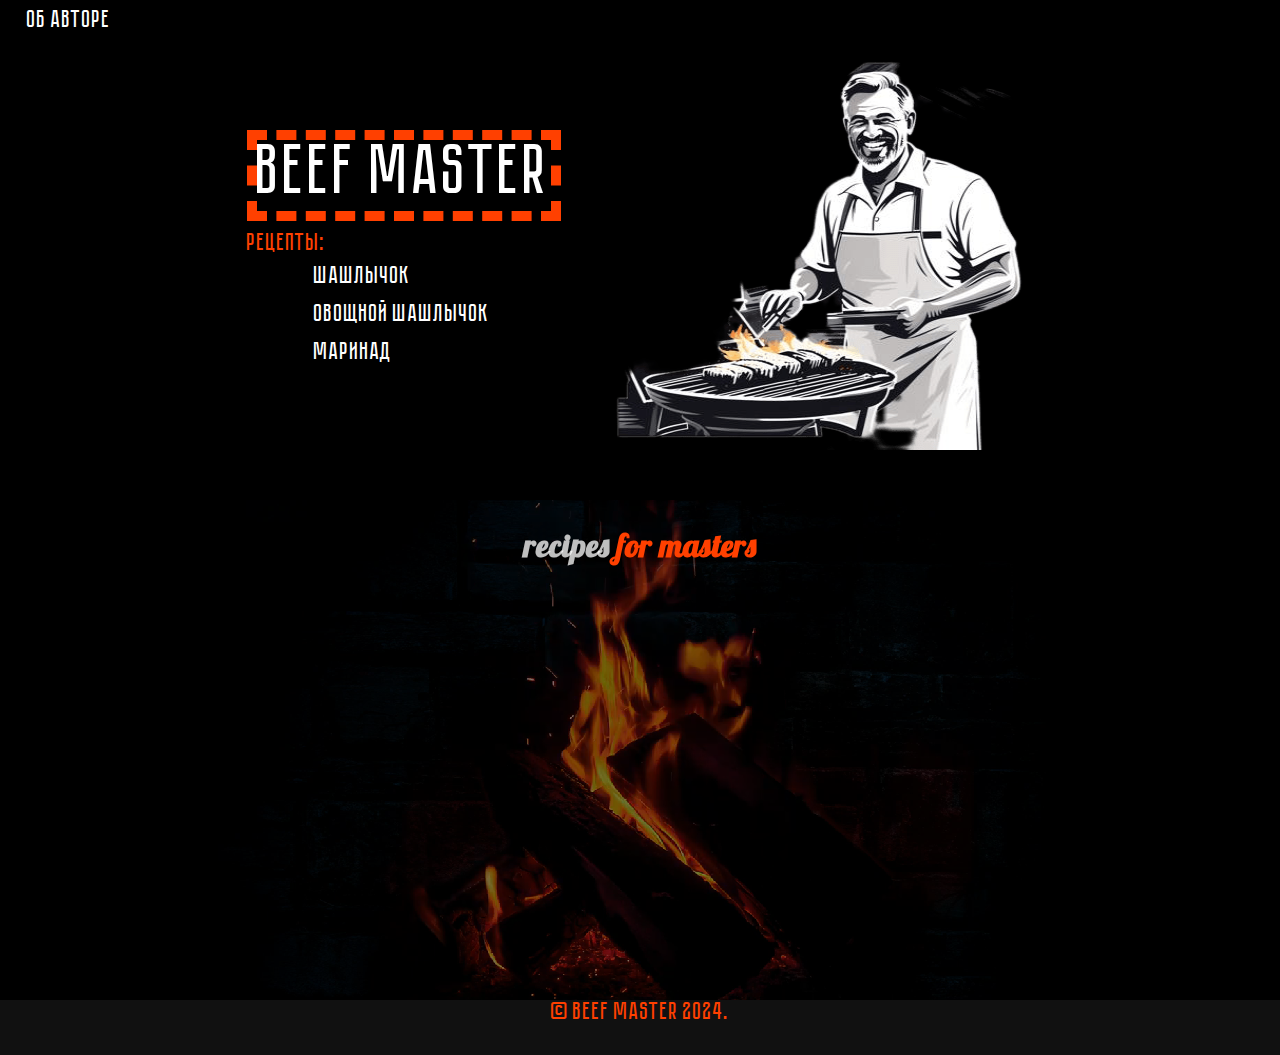
==== index.html @ 6a46635c "Add files via upload" ====
<!DOCTYPE html>
<html lang="ru">

  <head>
    <meta charset="UTF-8">
    
    <title>BEEF MASTER</title>
    
    <!--CSS-->
    <link rel="stylesheet" href="css/MainStyle.css" />
    

    <!--JS-->
    <script src="node_modules/gsap/dist/gsap.min.js"></script>
    <script src="node_modules/gsap/dist/ScrollTrigger.min.js"></script>

    <script src="js/common.js"></script>
    <script src="js/scrolltriger.js"defer></script>
    <script src="js/animated.js" defer></script>
    

  </head>

  <body>
    <header>
      <a href="about.html"><h2>об авторе</h2></a>
      
      
    </header>

    <div class="main">
        <div class="billboard">
                  <div class="box-1">
                    <div class="box">
                      <img class="billboard-icon" src="img/men2.png" />
                      <div class="text-box">
                        <p class="billboard-text">BEEF MASTER</p>
                        <h1 style="margin-top: 10px;">рецепты:</h1>
                        <ul>
                          <li><a href="saslic.html" class="t1"><h2>шашлычок</h2></a></li>
                          <li><a href="vegSaslic.html" class="t2"><h2>ОВОЩНОЙ шашлычок</h2></a></li>
                          <!-- <li><a href="barbeku.html" class="t3"><h2>барбекю</h2></a></li>
                          <li><a href="kebeb.html" class="t4"><h2>кебаб</h2></a></li> -->
                          <li><a href="marinad.html" class="t5"><h2>маринад</h2></a></li>
                          <!-- <li><a href="drink.html" class="t6"><h2>соусы</h2></a></li> -->
                        </ul>
          
                      </div>
                      
                      

                    </div>
                  </div>
        </div>
    </div>
    <!-- <run_link style="margin-top: 0; width: 100vw; height: 50px; background-color: #fff;">рецепты</run_link> -->

    <section class="showcase">

      <h1 class="showcase__header">recipes <span>for masters</span></h1>

      <video src="video/swiper-font.mp4" class="showcase__video" autoplay loop muted></video>

      <div class="menu">
        
      </div>
        
    </section>
    <footer>
      <h1>© BEEF MASTER 2024.</h1>

      
    </footer>
    
    
      
  </body>

</html>
---- css/MainStyle.css ----
/*27:24*/
@font-face {font-family: lobster; src: url(../fonts/Lobster.woff2);}

@font-face {font-family: pobeda-bold; src: url(../fonts/pobeda-bold.woff2);}

@font-face {font-family: outfit; src: url(../fonts/Outfit-VariableFont_wght.ttf)}

@font-face {font-family: Abel; src: url(../fonts/Prompt-Medium.ttf)}


@media screen and (max-width: 800px) {
	
  
}

html{
  
  background-color: #000000;
  height: 100%;
  
}
:root{
  --padding: 120px;
  --brend_color: rgb(255, 64, 0);
} 
a{
  text-decoration: none;
}
* {
	box-sizing: border-box;
  margin-block-start: 0;
  margin-block-end: 0;
}
body {
	background: #111;
	
	padding: 0;
	margin: 0;
  overflow-x: hidden;
}
li{
  list-style-type: none;
}
p{
  text-align: center;
  font-size: 4rem;
  color: rgb(187, 187, 187);
  font-family: pobeda-bold;
}
h1{
  color: var(--brend_color);
  font-size: 25px;
  font-family: pobeda-bold;
  
}

h2{
  color: #ffffff;
  font-size: 25px;
  margin-left: 27px;
  font-family: pobeda-bold;
  margin-top: 8px;
  padding-bottom: 5px;
}
h2:hover{
  color: rgb(255, 64, 0);
}
h3{
  color: #e5e5e5;
  font-size: 27px;
  
  font-family:'Courier New', Courier, monospace;
  line-height: 45px;
  margin-top: 8px;
  padding-bottom: 5px;
  text-align: center;
}
/* header */
header{
  background-color: black;
  height: 50px;
  width: 100vw;
  display: flex;
  flex-direction: row;
  position: sticky;
  top: 0;
  z-index: 5;
  
}

/*--MAIN--*/
.main{
  max-width: 100%;
  width: 100%;
  
  height: 450px;
  background-color: black;
  z-index: 1;
}
.main-author{
  height: 100%;
  background-image: url(../img/background-billboard.png) ;
  background-repeat: no-repeat;
  background-size: cover;
  
}

.billboard {
  background-image: url(../img/background-billboard.png);
  background-size: cover;
  
  z-index: 2;
}  

.billboard-text {
  text-align: center;
  color: rgb(255, 255, 255);
  font-size: 70px;
  font-family: pobeda-bold;
  /* background-color: rgb(134, 134, 134); */
  /* border-bottom-left-radius: 10%;
  border-top-right-radius: 10%; */
  border-style: dashed;
  border-color: rgb(255, 64, 0);
  border-style: dashed;
  border-width: 10px;
  
}

.box-1{
  display: flex;
  flex-direction: column;
  justify-content: right;
  align-items: center;
  
  margin-bottom: 0;
  
  
}
.box{
  display: flex;
  flex-direction: row-reverse;
  justify-content: right;
  align-items: center;
  
  margin-bottom: 0;
  
}

.box-1author{
  display: flex;
  flex-direction: column;
  justify-content: right;
  align-items: center;
  
  margin-bottom: 0;
  
  background-color: rgba(0, 0, 0, 0.437);
  
}

.billboard-icon {
  margin-left: 50px;
  /* margin-top: 100px; */
  margin-bottom: 0;
  width: 422px;
  height: 400px;
  z-index: 3;

  
  /* border-radius: 5%;
  border-color: var(--brend_color);
  background-color: #d5d5d578; */
  

  
  
} 
/* RUN LINK */
 .line{
  animation: line 7s linear infinite;
 }
@keyframes line{
  0%{
    transform: translate3d(-25%, 0, 0);
  }
  100%{
    transform: translate3d(-50%, 0, 0);
  }
}


/*---SHOWCASE---*/
.showcase{
  background-color: black;
  height: 500px;
  position: relative;
  color: white;
  overflow: hidden;
}
.showcase__video{
  position: absolute;
  top: 0;
  left: 0;
  width: 100%;
  height: 100%;
  object-position: cover;
  opacity: .5;
  z-index: 0;
}
.showcase__content-wrapper{
  position: relative;
  z-index: 1;
  height: 100%;
  padding: var(--padding);
}
.showcase__header{
  position: absolute;
  text-align: center;
  width: 100vw;
  margin-left: 0;
  top: 25px;
  font-family: lobster;
  font-size: 32px;
  
  color: rgb(255, 255, 255,  .75);
  z-index: 1;

  background-image: url(../img/background-billboard.png);
  background-repeat: no-repeat;
  background-size: cover;
  
}
.showcase__header span{
  color: rgb(255, 64, 0);
}

/* FOOTER */
footer{

  
  width: 100vw;
  height: 55px;
  
  margin-bottom: 0;
  
  background-image: url(../img/background-billboard.png);

  color: rgb(255, 64, 0);
  font-size: 10px;
  font-family: pobeda-bold;
  text-align: center;
  position: relative;
  
}
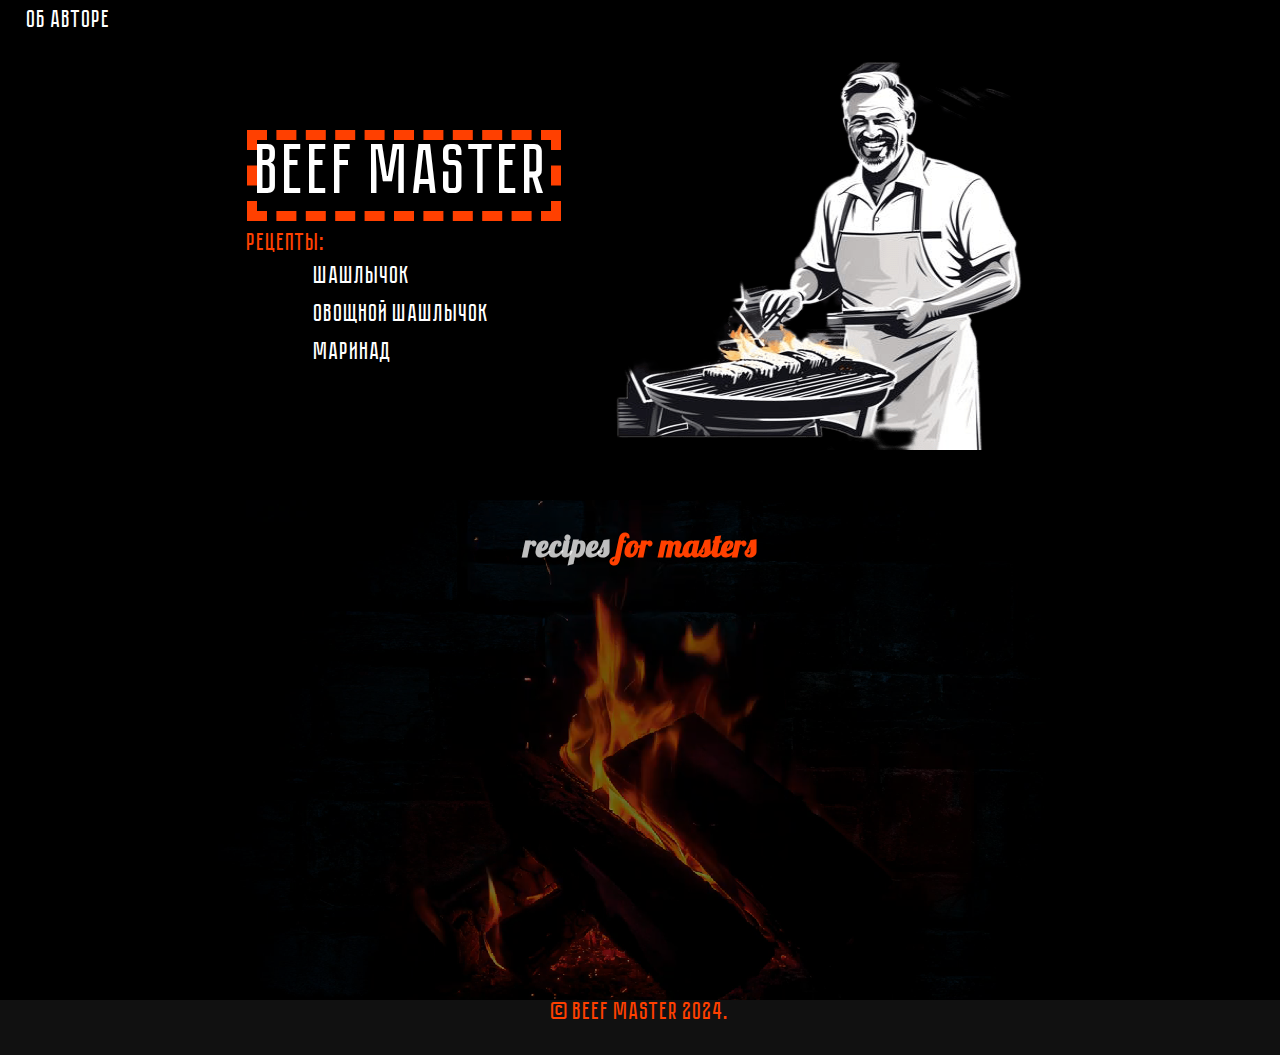
==== commit 4d71c68e: "Update index.html" ====
--- a/index.html
+++ b/index.html
@@ -16,7 +16,7 @@
 
     <script src="js/common.js"></script>
     <script src="js/scrolltriger.js"defer></script>
-    <script src="js/animated.js" defer></script>
+    <script src="js/animated.js"></script>
     
 
   </head>
@@ -76,4 +76,4 @@
       
   </body>
 
-</html>+</html>
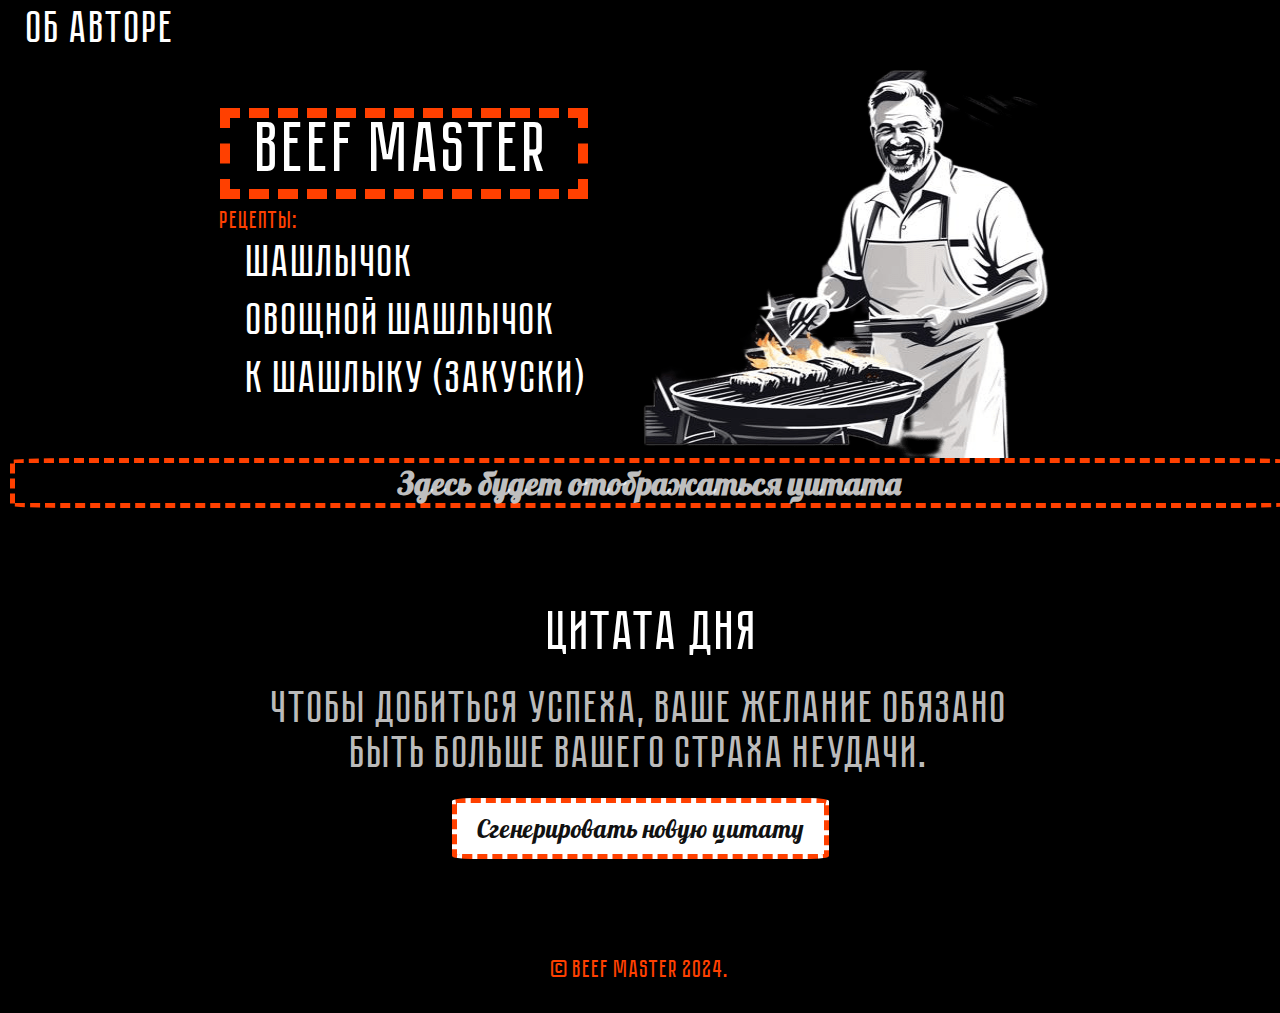
==== commit df20c41b: "Add files via upload" ====
--- a/index.html
+++ b/index.html
@@ -1,79 +1,73 @@
 <!DOCTYPE html>
 <html lang="ru">
 
-  <head>
-    <meta charset="UTF-8">
-    
-    <title>BEEF MASTER</title>
-    
-    <!--CSS-->
-    <link rel="stylesheet" href="css/MainStyle.css" />
-    
+<head>
+  <meta charset="UTF-8">
+  <title>BEEF MASTER</title>
 
-    <!--JS-->
-    <script src="node_modules/gsap/dist/gsap.min.js"></script>
-    <script src="node_modules/gsap/dist/ScrollTrigger.min.js"></script>
+  <!-- CSS -->
+  <link rel="stylesheet" href="css/MainStyle.css" />
 
-    <script src="js/common.js"></script>
-    <script src="js/scrolltriger.js"defer></script>
-    <script src="js/animated.js"></script>
-    
+  <!-- JS -->
+  <script src="node_modules/gsap/dist/gsap.min.js"></script>
+  <script src="node_modules/gsap/dist/ScrollTrigger.min.js"></script>
 
-  </head>
+  <script src="js/citat.js"defer></script>
+  <script src="js/Zagcitat.js"defer></script>
+  <script src="js/scrolltriger.js"defer></script>
+  <script src="js/animated.js"defer></script>
 
-  <body>
-    <header>
-      <a href="about.html"><h2>об авторе</h2></a>
-      
-      
-    </header>
 
-    <div class="main">
-        <div class="billboard">
-                  <div class="box-1">
-                    <div class="box">
-                      <img class="billboard-icon" src="img/men2.png" />
-                      <div class="text-box">
-                        <p class="billboard-text">BEEF MASTER</p>
-                        <h1 style="margin-top: 10px;">рецепты:</h1>
-                        <ul>
-                          <li><a href="saslic.html" class="t1"><h2>шашлычок</h2></a></li>
-                          <li><a href="vegSaslic.html" class="t2"><h2>ОВОЩНОЙ шашлычок</h2></a></li>
-                          <!-- <li><a href="barbeku.html" class="t3"><h2>барбекю</h2></a></li>
-                          <li><a href="kebeb.html" class="t4"><h2>кебаб</h2></a></li> -->
-                          <li><a href="marinad.html" class="t5"><h2>маринад</h2></a></li>
-                          <!-- <li><a href="drink.html" class="t6"><h2>соусы</h2></a></li> -->
-                        </ul>
-          
-                      </div>
-                      
-                      
 
-                    </div>
-                  </div>
+</head>
+
+<body>
+  <header>
+    <a href="about.html">
+      <h2>об авторе</h2>
+    </a>
+  </header>
+
+  <div class="main">
+    <div class="billboard">
+      <div class="box-1">
+        <div class="box">
+          <img class="billboard-icon" src="img/men2.png" />
+          <div class="text-box">
+            <p class="billboard-text">BEEF MASTER</p>
+            <h1 style="margin-top: 10px;">рецепты:</h1>
+            <ul>
+              <li><a href="saslic.html" class="t1"><h2 style="background-color: rgba(0, 0, 0, 0.347);">шашлычок</h2></a></li>
+              <li><a href="vegSaslic.html" class="t2"><h2 style="background-color: rgba(0, 0, 0, 0.347);">овощной шашлычок</h2></a></li>
+              <li><a href="marinad.html" class="t5"><h2 style="background-color: rgba(0, 0, 0, 0.347);">к шашлыку (закуски)</h2></a></li>
+            </ul>
+
+          </div>
+
+
+
         </div>
+      </div>
     </div>
-    <!-- <run_link style="margin-top: 0; width: 100vw; height: 50px; background-color: #fff;">рецепты</run_link> -->
+  </div>
 
-    <section class="showcase">
+  <section class="showcase">
+    <h1 class="showcase__header">Здесь будет отображаться цитата</h1>
+  
+    <section class="quote-section">
+      <div class="container">
+        <h2>Цитата дня</h2>
+        <p class="quote-text">Loading...</p>
+        <button class="generate-btn">Сгенерировать новую цитату</button>
+      </div>
+    </section>
+  </section>
+  
 
-      <h1 class="showcase__header">recipes <span>for masters</span></h1>
+  <footer>
+    <h1>© BEEF MASTER 2024.</h1>
+  </footer>
 
-      <video src="video/swiper-font.mp4" class="showcase__video" autoplay loop muted></video>
-
-      <div class="menu">
-        
-      </div>
-        
-    </section>
-    <footer>
-      <h1>© BEEF MASTER 2024.</h1>
-
-      
-    </footer>
-    
-    
-      
-  </body>
+</body>
 
 </html>
--- a/css/MainStyle.css
+++ b/css/MainStyle.css
@@ -7,18 +7,6 @@
 
 @font-face {font-family: Abel; src: url(../fonts/Prompt-Medium.ttf)}
 
-
-@media screen and (max-width: 800px) {
-	
-  
-}
-
-html{
-  
-  background-color: #000000;
-  height: 100%;
-  
-}
 :root{
   --padding: 120px;
   --brend_color: rgb(255, 64, 0);
@@ -27,13 +15,17 @@
   text-decoration: none;
 }
 * {
+  margin: 0;
+  padding: 0;
 	box-sizing: border-box;
   margin-block-start: 0;
   margin-block-end: 0;
 }
 body {
-	background: #111;
+	/* background: #111; */
 	
+  background-color: #000000;
+  /* height: 100%; */
 	padding: 0;
 	margin: 0;
   overflow-x: hidden;
@@ -56,7 +48,7 @@
 
 h2{
   color: #ffffff;
-  font-size: 25px;
+  font-size: 45px;
   margin-left: 27px;
   font-family: pobeda-bold;
   margin-top: 8px;
@@ -75,10 +67,13 @@
   padding-bottom: 5px;
   text-align: center;
 }
+button:hover{
+  color: aquamarine;
+}
 /* header */
 header{
   background-color: black;
-  height: 50px;
+  height: 100%;
   width: 100vw;
   display: flex;
   flex-direction: row;
@@ -92,8 +87,6 @@
 .main{
   max-width: 100%;
   width: 100%;
-  
-  height: 450px;
   background-color: black;
   z-index: 1;
 }
@@ -166,38 +159,33 @@
   width: 422px;
   height: 400px;
   z-index: 3;
-
-  
-  /* border-radius: 5%;
-  border-color: var(--brend_color);
-  background-color: #d5d5d578; */
-  
-
-  
-  
 } 
-/* RUN LINK */
- .line{
-  animation: line 7s linear infinite;
- }
-@keyframes line{
-  0%{
-    transform: translate3d(-25%, 0, 0);
-  }
-  100%{
-    transform: translate3d(-50%, 0, 0);
-  }
-}
-
 
 /*---SHOWCASE---*/
 .showcase{
-  background-color: black;
+  
+  
   height: 500px;
   position: relative;
   color: white;
   overflow: hidden;
-}
+  /*  */
+  background-image: url('../img/background-billboard.png');
+  background-size: cover;
+  background-attachment: fixed; /* Это позволит фону оставаться на месте при прокрутке */
+  background-position: center;
+  background-color: #0000009d ;
+}
+/* Анимация мерцания */
+@keyframes flicker {
+  0% { opacity: 1; }
+  50% { opacity: 0.5; }
+  100% { opacity: 1; }
+}
+
+/* Применение анимации к заголовку шоу-кейса */
+
+
 .showcase__video{
   position: absolute;
   top: 0;
@@ -205,28 +193,31 @@
   width: 100%;
   height: 100%;
   object-position: cover;
-  opacity: .5;
-  z-index: 0;
-}
-.showcase__content-wrapper{
-  position: relative;
+  opacity: .8;
   z-index: 1;
-  height: 100%;
-  padding: var(--padding);
 }
 .showcase__header{
+  animation: flicker 2s infinite; /* Мерцание будет продолжаться бесконечно каждые 2 секунды */
   position: absolute;
   text-align: center;
   width: 100vw;
-  margin-left: 0;
-  top: 25px;
+  
+  margin-left: 10px;
+  margin-right: 10px;
+  
+  
   font-family: lobster;
   font-size: 32px;
   
   color: rgb(255, 255, 255,  .75);
   z-index: 1;
 
-  background-image: url(../img/background-billboard.png);
+  border-radius: 5%;
+  border-style: dashed;
+  border-color: var(--brend_color);
+  border-width: 5px;
+  
+  /* background-image: url(../img/background-billboard.png); */
   background-repeat: no-repeat;
   background-size: cover;
   
@@ -234,6 +225,51 @@
 .showcase__header span{
   color: rgb(255, 64, 0);
 }
+/*  */
+.quote-section {
+  background-color: #0000009d;
+  color: #fff;
+  padding: 50px 0;
+  text-align: center;
+  
+}
+
+.quote-section .container {
+  max-width: 800px;
+  margin: 0 auto;
+}
+
+.quote-section h2 {
+  font-size: 55px;
+  margin-bottom: 20px;
+  margin-top: 100px;
+ 
+}
+
+.quote-section .quote-text {
+  font-size: 45px;
+  margin-bottom: 20px;
+}
+
+.quote-section .generate-btn {
+  background-color: #fff;
+  color: #111;
+  border: none;
+  padding: 10px 20px;
+  font-size: 25px;
+  font-family: lobster;
+  cursor: pointer;
+  transition: background-color 0.3s ease;
+
+  border-radius: 5%;
+  border-style: dashed;
+  border-color: var(--brend_color);
+  border-width: 5px;
+}
+
+.quote-section .generate-btn:hover {
+  background-color: crimson;
+}
 
 /* FOOTER */
 footer{
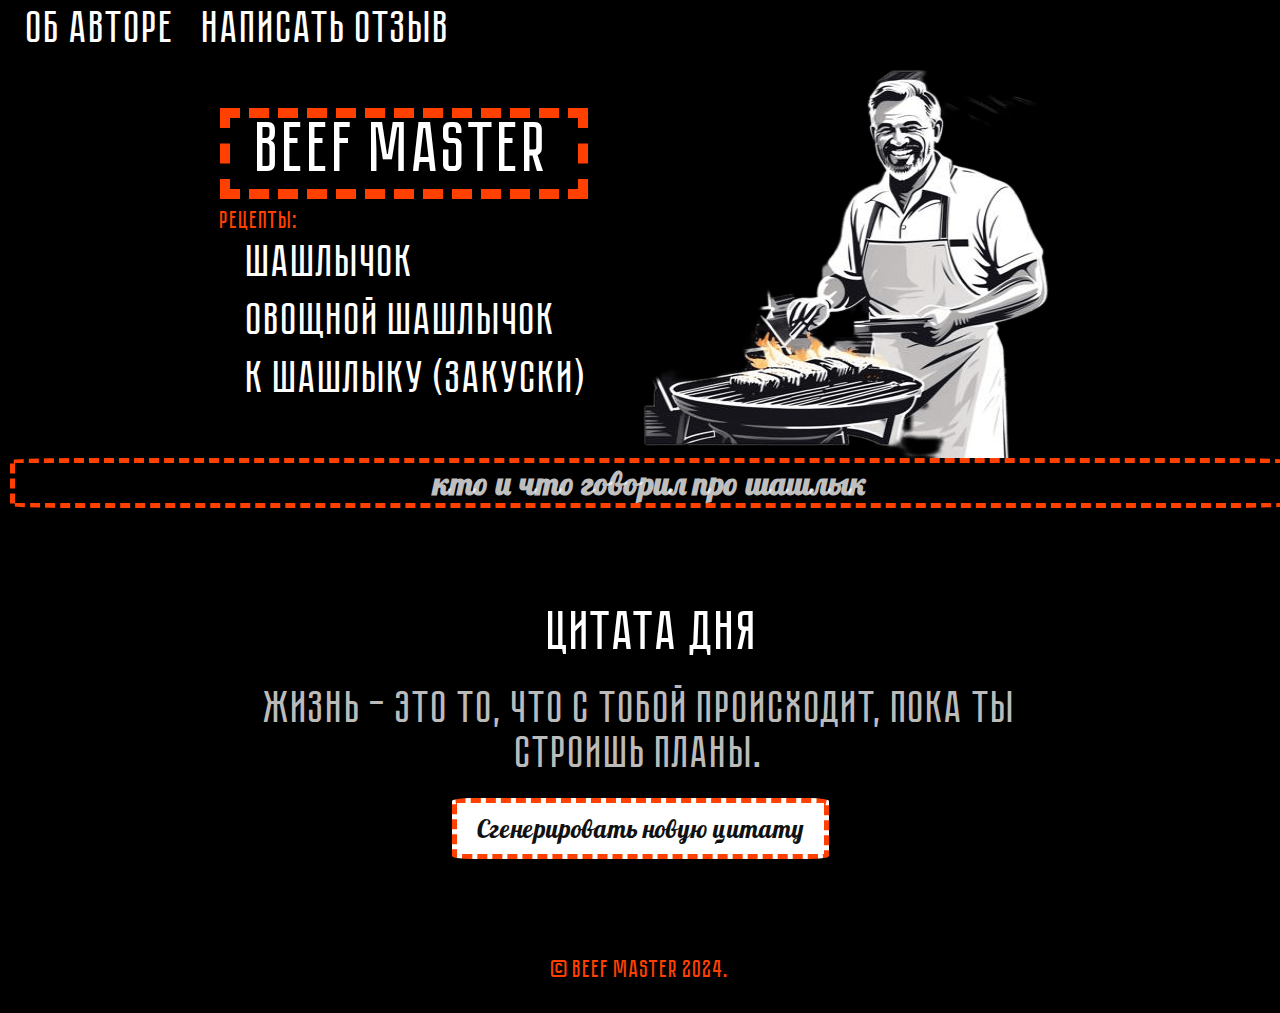
==== commit 417a1dba: "Add files via upload" ====
--- a/index.html
+++ b/index.html
@@ -15,6 +15,7 @@
   <script src="js/citat.js"defer></script>
   <script src="js/Zagcitat.js"defer></script>
   <script src="js/scrolltriger.js"defer></script>
+  <script src="js/secscrolltriger.js"defer></script>
   <script src="js/animated.js"defer></script>
 
 
@@ -26,33 +27,44 @@
     <a href="about.html">
       <h2>об авторе</h2>
     </a>
+    <a href="comments.html">
+      <h2>написать отзыв</h2>
+    </a>
   </header>
+  
+    <div class="main">
+      <div class="billboard">
+        <div class="box-1">
+          <div class="box">
+            <img class="billboard-icon" src="img/men2.png" />
+            <div class="text-box">
+              <p class="billboard-text">BEEF MASTER</p>
+              <h1 style="margin-top: 10px;">рецепты:</h1>
+              <ul>
+                <li><a href="saslic.html" class="t1"><h2 style="background-color: rgba(0, 0, 0, 0.347);">шашлычок</h2></a></li>
+                <li><a href="vegSaslic.html" class="t2"><h2 style="background-color: rgba(0, 0, 0, 0.347);">овощной шашлычок</h2></a></li>
+                <li><a href="marinad.html" class="t5"><h2 style="background-color: rgba(0, 0, 0, 0.347);">к шашлыку (закуски)</h2></a></li>
+              </ul>
+  
+            </div>
+            
+  
+  
+  
+          </div>
+          
+        </div>
+        
+      </div>
+      <h1 class="showcase__header">кто и что говорил про шашлык</h1>
+    </div>
+    
+ 
 
-  <div class="main">
-    <div class="billboard">
-      <div class="box-1">
-        <div class="box">
-          <img class="billboard-icon" src="img/men2.png" />
-          <div class="text-box">
-            <p class="billboard-text">BEEF MASTER</p>
-            <h1 style="margin-top: 10px;">рецепты:</h1>
-            <ul>
-              <li><a href="saslic.html" class="t1"><h2 style="background-color: rgba(0, 0, 0, 0.347);">шашлычок</h2></a></li>
-              <li><a href="vegSaslic.html" class="t2"><h2 style="background-color: rgba(0, 0, 0, 0.347);">овощной шашлычок</h2></a></li>
-              <li><a href="marinad.html" class="t5"><h2 style="background-color: rgba(0, 0, 0, 0.347);">к шашлыку (закуски)</h2></a></li>
-            </ul>
-
-          </div>
-
-
-
-        </div>
-      </div>
-    </div>
-  </div>
+  
 
   <section class="showcase">
-    <h1 class="showcase__header">Здесь будет отображаться цитата</h1>
+    
   
     <section class="quote-section">
       <div class="container">
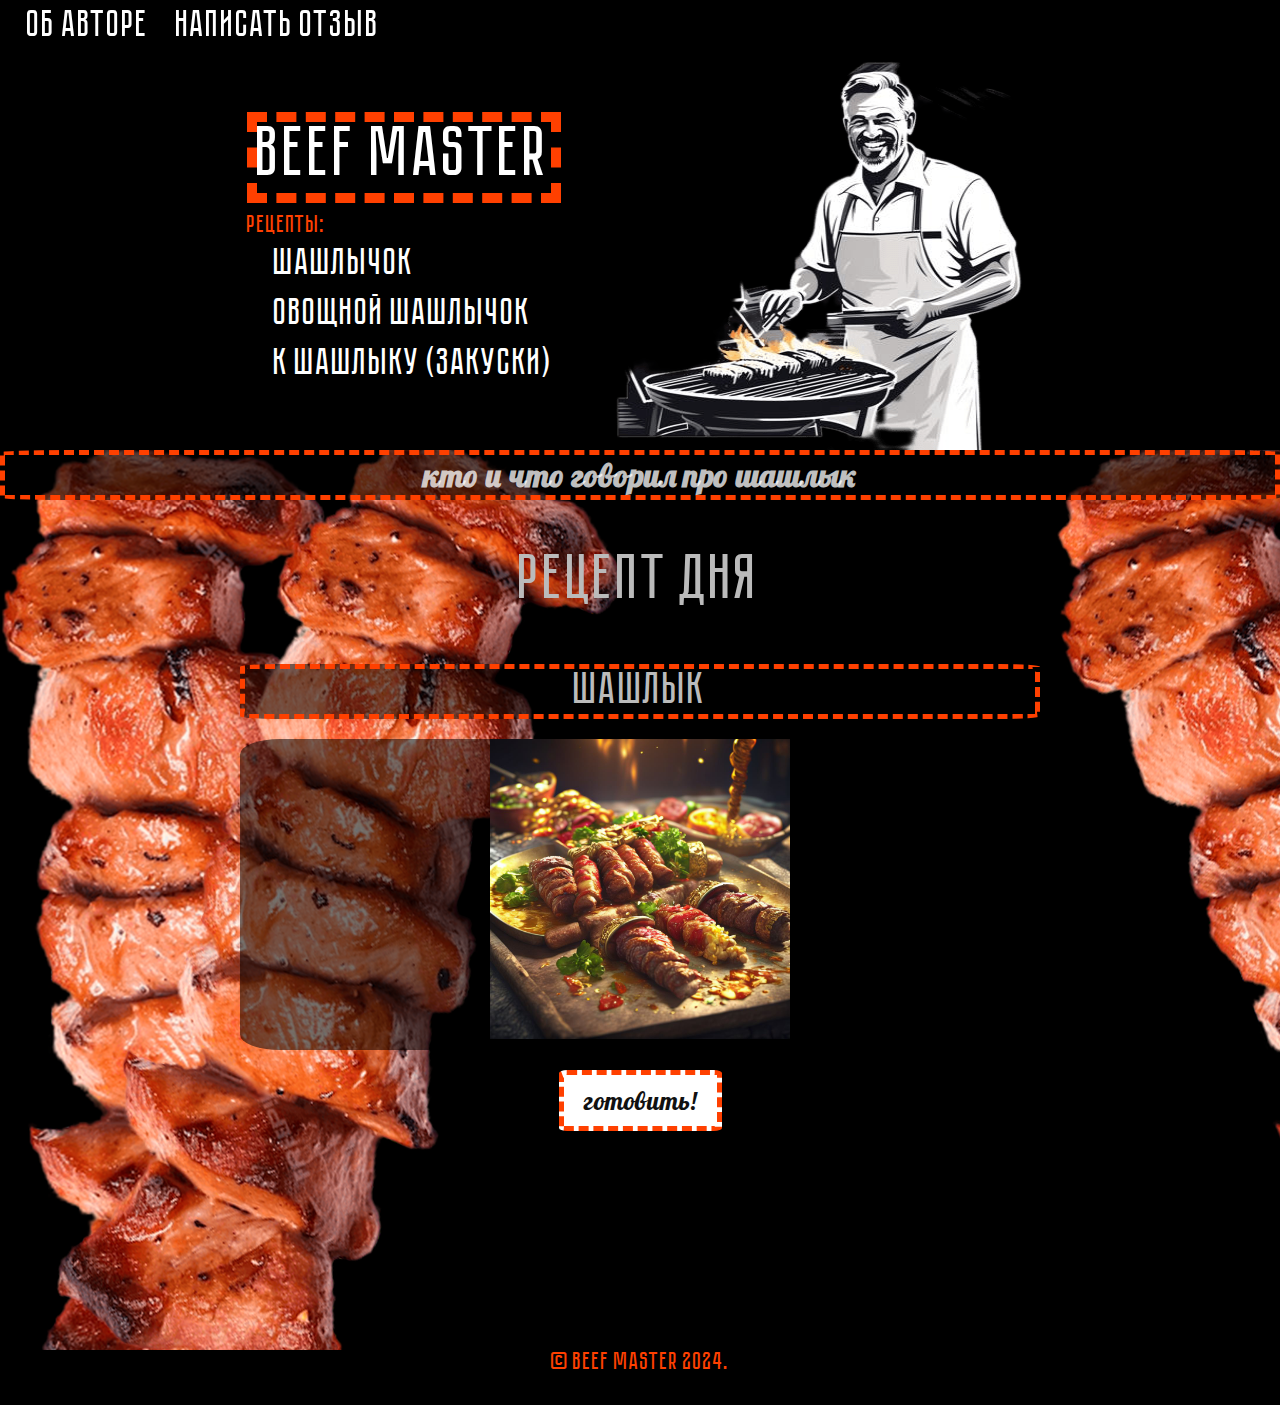
==== commit 5b4a5bcc: "Add files via upload" ====
--- a/index.html
+++ b/index.html
@@ -12,7 +12,7 @@
   <script src="node_modules/gsap/dist/gsap.min.js"></script>
   <script src="node_modules/gsap/dist/ScrollTrigger.min.js"></script>
 
-  <script src="js/citat.js"defer></script>
+  <!-- <script src="js/citat.js"defer></script> -->
   <script src="js/Zagcitat.js"defer></script>
   <script src="js/scrolltriger.js"defer></script>
   <script src="js/secscrolltriger.js"defer></script>
@@ -30,10 +30,13 @@
     <a href="comments.html">
       <h2>написать отзыв</h2>
     </a>
+    <a href="comments.html">
+      <img src="img/icon.png" alt="" height="10px" width="10px">
+    </a>
   </header>
   
     <div class="main">
-      <div class="billboard">
+      <div class="billboard" style="border-width: 0;">
         <div class="box-1">
           <div class="box">
             <img class="billboard-icon" src="img/men2.png" />
@@ -63,14 +66,18 @@
 
   
 
-  <section class="showcase">
+  <section class="showcase" >
     
   
     <section class="quote-section">
       <div class="container">
-        <h2>Цитата дня</h2>
-        <p class="quote-text">Loading...</p>
-        <button class="generate-btn">Сгенерировать новую цитату</button>
+        <p style="margin-top: 50px; padding-bottom: 50px;">рецепт дня</p>
+        <p class="quote-text">шашлык</p>
+        <div class="quote-text" style="border-width: 0;">
+          <img src="img/SASlik.jpg" height="300px" width="300px"/>
+        </div>
+        
+        <a href="saslic.html"><button class="generate-btn">готовить!</button></a>
       </div>
     </section>
   </section>
--- a/css/MainStyle.css
+++ b/css/MainStyle.css
@@ -1,78 +1,102 @@
 /*27:24*/
-@font-face {font-family: lobster; src: url(../fonts/Lobster.woff2);}
-
-@font-face {font-family: pobeda-bold; src: url(../fonts/pobeda-bold.woff2);}
-
-@font-face {font-family: outfit; src: url(../fonts/Outfit-VariableFont_wght.ttf)}
-
-@font-face {font-family: Abel; src: url(../fonts/Prompt-Medium.ttf)}
-
-:root{
+@font-face {
+  font-family: lobster;
+  src: url(../fonts/Lobster.woff2);
+}
+
+@font-face {
+  font-family: pobeda-bold;
+  src: url(../fonts/pobeda-bold.woff2);
+}
+
+@font-face {
+  font-family: outfit;
+  src: url(../fonts/Outfit-VariableFont_wght.ttf)
+}
+
+@font-face {
+  font-family: Abel;
+  src: url(../fonts/Prompt-Medium.ttf)
+}
+
+
+
+:root {
   --padding: 120px;
   --brend_color: rgb(255, 64, 0);
-} 
-a{
+}
+
+a {
   text-decoration: none;
 }
+
 * {
   margin: 0;
   padding: 0;
-	box-sizing: border-box;
+  box-sizing: border-box;
   margin-block-start: 0;
   margin-block-end: 0;
 }
+
 body {
-	/* background: #111; */
-	
+  /* background: #111; */
+
   background-color: #000000;
   /* height: 100%; */
-	padding: 0;
-	margin: 0;
+  padding: 0;
+  margin: 0;
   overflow-x: hidden;
 }
-li{
+
+li {
   list-style-type: none;
 }
-p{
+
+p {
   text-align: center;
   font-size: 4rem;
   color: rgb(187, 187, 187);
   font-family: pobeda-bold;
 }
-h1{
+
+h1 {
   color: var(--brend_color);
   font-size: 25px;
   font-family: pobeda-bold;
-  
-}
-
-h2{
+
+}
+
+h2 {
   color: #ffffff;
-  font-size: 45px;
+  font-size: 37px;
   margin-left: 27px;
   font-family: pobeda-bold;
   margin-top: 8px;
   padding-bottom: 5px;
 }
-h2:hover{
+
+h2:hover {
   color: rgb(255, 64, 0);
 }
-h3{
+
+h3 {
   color: #e5e5e5;
   font-size: 27px;
-  
-  font-family:'Courier New', Courier, monospace;
+
+  font-family: 'Courier New', Courier, monospace;
   line-height: 45px;
   margin-top: 8px;
   padding-bottom: 5px;
   text-align: center;
 }
-button:hover{
+
+button:hover {
   color: aquamarine;
 }
+
 /* header */
-header{
-  background-color: black;
+header {
+  background-color: rgba(0, 0, 0, 0.497);
   height: 100%;
   width: 100vw;
   display: flex;
@@ -80,30 +104,35 @@
   position: sticky;
   top: 0;
   z-index: 5;
-  
+
 }
 
 /*--MAIN--*/
-.main{
+.main {
   max-width: 100%;
   width: 100%;
-  background-color: black;
-  z-index: 1;
-}
-.main-author{
   height: 100%;
-  background-image: url(../img/background-billboard.png) ;
+  z-index: 0;
+}
+
+.main-author {
+  height: 100%;
+  background-image: url(../img/background-billboard.png);
   background-repeat: no-repeat;
   background-size: cover;
-  
+
 }
 
 .billboard {
+
   background-image: url(../img/background-billboard.png);
   background-size: cover;
-  
+
   z-index: 2;
-}  
+  border-bottom: var(--brend_color);
+  border-style: dashed;
+  border-width: 10px;
+}
 
 .billboard-text {
   text-align: center;
@@ -117,39 +146,42 @@
   border-color: rgb(255, 64, 0);
   border-style: dashed;
   border-width: 10px;
-  
-}
-
-.box-1{
+
+}
+
+.box-1 {
+
   display: flex;
   flex-direction: column;
   justify-content: right;
   align-items: center;
-  
+
   margin-bottom: 0;
   
-  
-}
-.box{
+
+
+}
+
+.box {
   display: flex;
   flex-direction: row-reverse;
   justify-content: right;
   align-items: center;
-  
+
   margin-bottom: 0;
-  
-}
-
-.box-1author{
+
+}
+
+.box-1author {
   display: flex;
   flex-direction: column;
   justify-content: right;
   align-items: center;
-  
+  height: 100vh;
   margin-bottom: 0;
-  
+
   background-color: rgba(0, 0, 0, 0.437);
-  
+
 }
 
 .billboard-icon {
@@ -159,34 +191,46 @@
   width: 422px;
   height: 400px;
   z-index: 3;
-} 
+}
 
 /*---SHOWCASE---*/
-.showcase{
-  
-  
-  height: 500px;
+.showcase {
+
+
+  height: 100vh;
+  max-height: 100%;
   position: relative;
   color: white;
-  overflow: hidden;
+
   /*  */
   background-image: url('../img/background-billboard.png');
   background-size: cover;
-  background-attachment: fixed; /* Это позволит фону оставаться на месте при прокрутке */
+  background-attachment: fixed;
+  /* Это позволит фону оставаться на месте при прокрутке */
   background-position: center;
-  background-color: #0000009d ;
-}
+  background-color: #0000009d;
+  z-index: 0;
+}
+
 /* Анимация мерцания */
 @keyframes flicker {
-  0% { opacity: 1; }
-  50% { opacity: 0.5; }
-  100% { opacity: 1; }
+  0% {
+    opacity: 1;
+  }
+
+  50% {
+    opacity: 0.5;
+  }
+
+  100% {
+    opacity: 1;
+  }
 }
 
 /* Применение анимации к заголовку шоу-кейса */
 
 
-.showcase__video{
+.showcase__video {
   position: absolute;
   top: 0;
   left: 0;
@@ -196,59 +240,70 @@
   opacity: .8;
   z-index: 1;
 }
-.showcase__header{
-  animation: flicker 2s infinite; /* Мерцание будет продолжаться бесконечно каждые 2 секунды */
+
+.showcase__header {
+  animation: flicker 2s infinite;
+  /* Мерцание будет продолжаться бесконечно каждые 2 секунды */
   position: absolute;
   text-align: center;
   width: 100vw;
-  
-  margin-left: 10px;
-  margin-right: 10px;
-  
-  
+
+  padding-left: 50px;
+  padding-right: 50px;
+  background-color: #0000009d;
+
   font-family: lobster;
   font-size: 32px;
-  
-  color: rgb(255, 255, 255,  .75);
+
+  color: rgb(255, 255, 255, .75);
   z-index: 1;
 
   border-radius: 5%;
   border-style: dashed;
   border-color: var(--brend_color);
   border-width: 5px;
-  
+
   /* background-image: url(../img/background-billboard.png); */
   background-repeat: no-repeat;
   background-size: cover;
-  
-}
-.showcase__header span{
-  color: rgb(255, 64, 0);
-}
+
+}
+
 /*  */
 .quote-section {
   background-color: #0000009d;
+  background-image: url(../img/billboard-beef.png);
+  background-size: cover;
+  background-repeat: no-repeat;
   color: #fff;
   padding: 50px 0;
   text-align: center;
-  
+  height: 100%;
+
 }
 
 .quote-section .container {
   max-width: 800px;
   margin: 0 auto;
+
 }
 
 .quote-section h2 {
   font-size: 55px;
   margin-bottom: 20px;
   margin-top: 100px;
- 
+
 }
 
 .quote-section .quote-text {
   font-size: 45px;
   margin-bottom: 20px;
+  background-color: #0000008a;
+  border-radius: 5%;
+  border-style: dashed;
+  border-color: var(--brend_color);
+  border-width: 5px;
+
 }
 
 .quote-section .generate-btn {
@@ -272,20 +327,106 @@
 }
 
 /* FOOTER */
-footer{
-
-  
+footer {
+
+
   width: 100vw;
   height: 55px;
-  
+
   margin-bottom: 0;
-  
+
   background-image: url(../img/background-billboard.png);
 
   color: rgb(255, 64, 0);
   font-size: 10px;
   font-family: pobeda-bold;
   text-align: center;
-  position: relative;
-  
-}
+  z-index: 0;
+
+}
+
+@media screen and (max-width: 800px) {
+  .billboard {
+    display: flex;
+    justify-content: center;
+    align-items: center;
+    height: 100vh;
+  }
+
+  .billboard .text-box {
+    text-align: center;
+    width: 100%;
+  }
+
+  .billboard .text-box ul {
+    padding: 0;
+  }
+
+  .billboard .text-box li {
+    margin-bottom: 20px;
+  }
+
+  .billboard .text-box li a {
+    display: block;
+    padding: 10px;
+    background-color: rgba(0, 0, 0, 0.279);
+    color: #fff;
+    text-decoration: none;
+    border-radius: 5px;
+  }
+}
+@media screen and (max-width: 800px) {
+  .billboard-author {
+    display: flex;
+    justify-content: center;
+    align-items: center;
+    height: 100vh;
+  }
+
+  .box-1author {
+    width: 100%;
+    max-width: 800px; /* Максимальная ширина блока для контента */
+    padding: 0 20px; /* Добавим немного отступов по бокам для лучшего визуального восприятия */
+  }
+
+  .box-1author h3 {
+    font-size: 20px; /* Уменьшим размер текста для лучшего восприятия на маленьких экранах */
+    line-height: 1.5; /* Увеличим межстрочный интервал для лучшей читаемости */
+    text-align: center; /* Выравниваем текст по центру */
+    margin-top: 20px; /* Добавим немного отступа сверху */
+  }
+
+  .box-1author img {
+    width: 100%; /* Сделаем изображение шириной на всю ширину блока */
+    max-width: 400px; /* Ограничим максимальную ширину изображения */
+    margin-bottom: 20px; /* Добавим немного отступа снизу */
+  }
+}
+@media screen and (max-width: 800px) {
+  .billboard-text {
+    font-size: 40px; /* Уменьшаем размер шрифта для лучшей читаемости на маленьких экранах */
+  }
+
+  .box-1author {
+    height: auto; /* Отменяем фиксированную высоту, чтобы контент мог занимать необходимое пространство */
+  }
+
+  .quote-section h2 {
+    font-size: 40px; /* Уменьшаем размер заголовка для лучшей адаптации под мобильные экраны */
+  }
+
+  .quote-section .quote-text {
+    font-size: 30px; /* Уменьшаем размер текста цитаты для лучшей читаемости на маленьких экранах */
+  }
+
+  .quote-section .generate-btn {
+    font-size: 20px; /* Уменьшаем размер кнопки для лучшей адаптации под мобильные экраны */
+    padding: 8px 16px; /* Уменьшаем отступы кнопки для более компактного вида */
+  }
+
+  footer {
+    font-size: 8px; /* Уменьшаем размер текста в подвале для лучшей адаптации под мобильные экраны */
+  }
+}
+
+
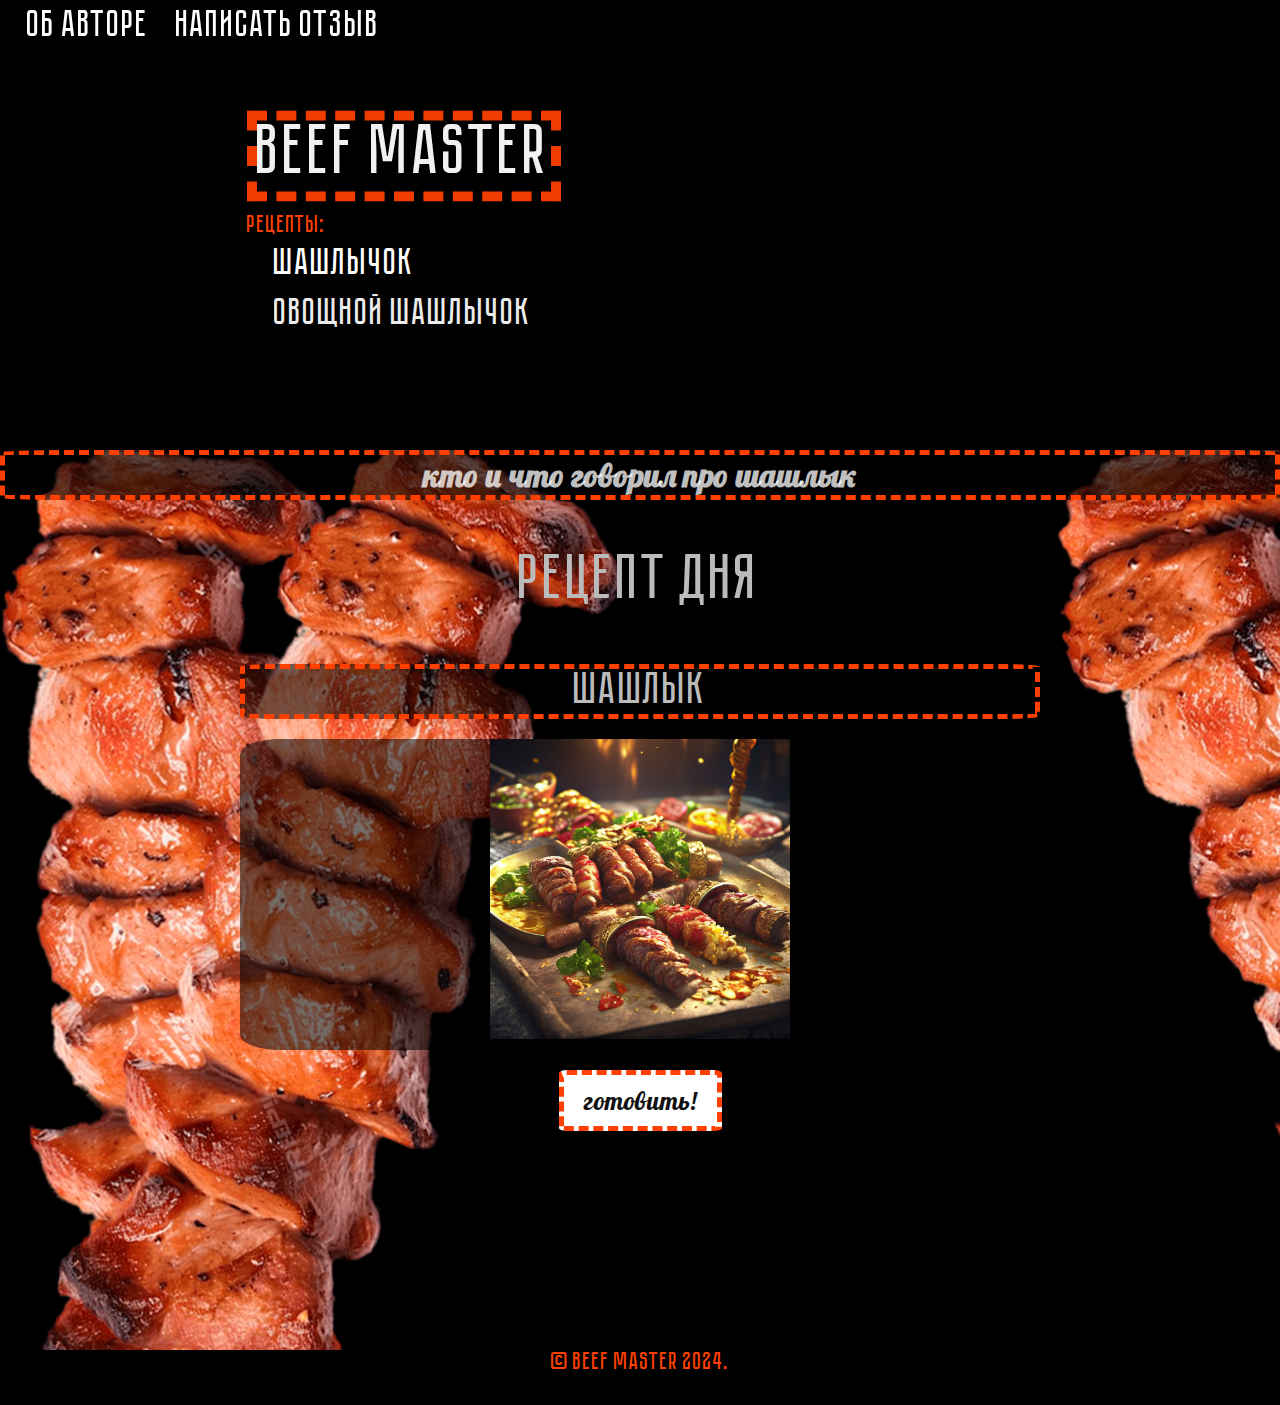
==== commit 8a821fd0: "Update index.html" ====
--- a/index.html
+++ b/index.html
@@ -9,8 +9,8 @@
   <link rel="stylesheet" href="css/MainStyle.css" />
 
   <!-- JS -->
-  <script src="node_modules/gsap/dist/gsap.min.js"></script>
-  <script src="node_modules/gsap/dist/ScrollTrigger.min.js"></script>
+  <script src="dist/gsap.min.js"></script>
+  <script src="dist/ScrollTrigger.min.js"></script>
 
   <!-- <script src="js/citat.js"defer></script> -->
   <script src="js/Zagcitat.js"defer></script>
